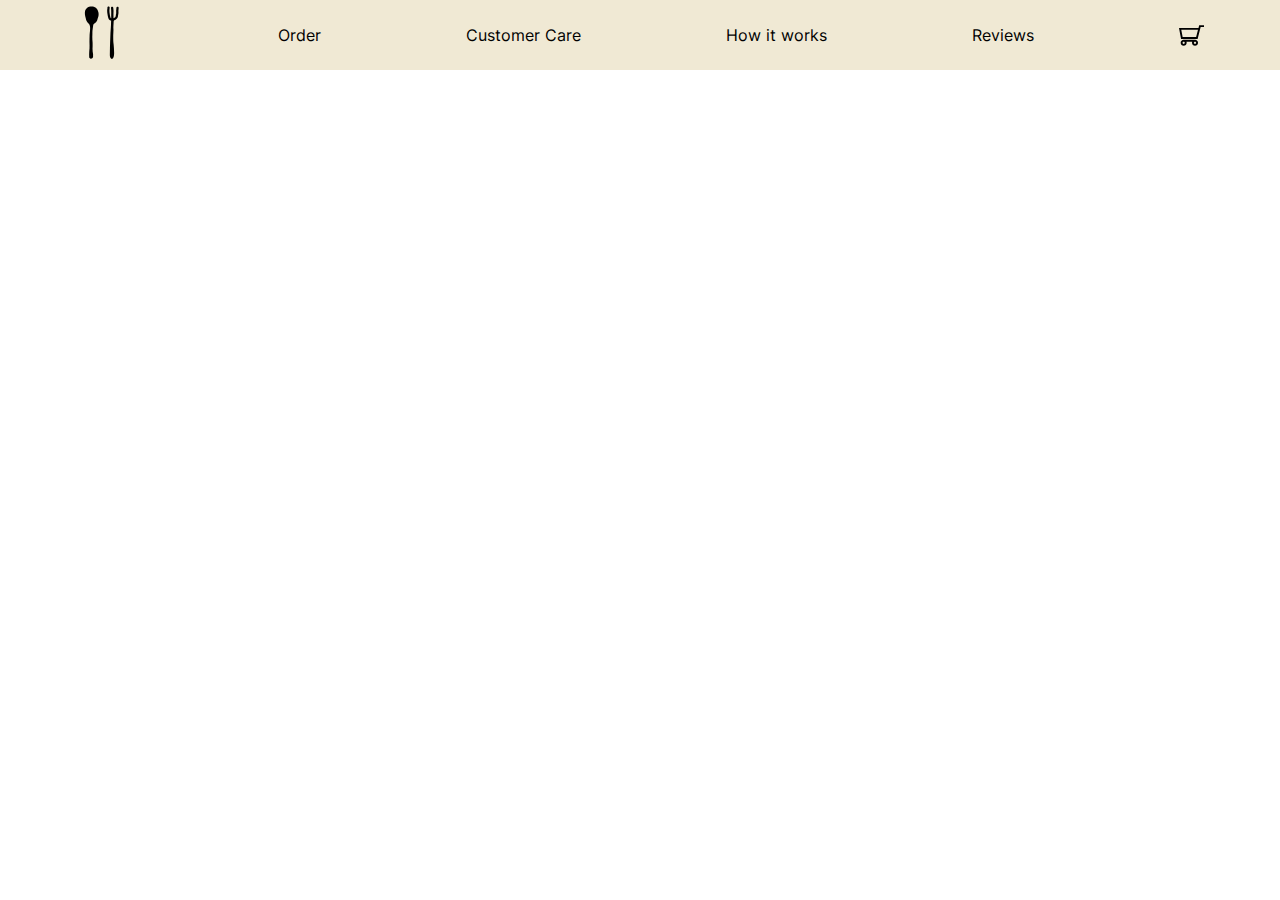
==== order/order.html @ c9ed6254 "made some changes" ====
<!DOCTYPE html>
<html lang="en">
  <head>
    <meta charset="UTF-8" />
    <meta http-equiv="X-UA-Compatible" content="IE=edge" />
    <meta name="viewport" content="width=device-width, initial-scale=1.0" />
    <link rel="stylesheet" type="text/css" href="../style.css" />
    <title>landing page</title>
  </head>
  <body>
    <div class="container-1">
      <a href="../index.html"><img class="svg-1" src="../image-from-rawpixel-id-11957114-svg.svg"
      /></a>
      <a class="button-1" href="#">Order</a>
      <a class="button-1" href="#">Customer Care</a>
      <a class="button-1" href="#">How it works</a>
      <a class="button-1" href="#">Reviews</a>
      <a class="button-1" href="#"
        ><img class="svg-1aa" src="../shopping-cart-outline-svgrepo-com.svg"
      /></a>
    </div>

   
    </div>
  </body>
</html>
---- style.css ----
@font-face {
  font-family: "Inter-ExtraBold";
  src: url("Inter-ExtraBold.ttf");
}

@font-face {
  font-family: "Inter-Bold";
  src: url("Inter-Bold.ttf");
}

@font-face {
  font-family: "Inter-Regular";
  src: url("Inter-Regular.ttf");
}

@font-face {
  font-family: "Outfit-Bold";
  src: url("Outfit-Bold.ttf");
}

@font-face {
  font-family: "Outfit-Regular";
  src: url("Outfit-Regular.ttf");
}

@font-face {
  font-family: "Outfit-Medium";
  src: url("Outfit-Medium.ttf");
}

@font-face {
  font-family: "Montserrat-Regular";
  src: url(Montserrat-Regular.ttf);
}

@font-face {
  font-family: "Fraunces_9pt-Bold";
  src: url(Fraunces_9pt-Bold.ttf);
}

* {
  box-sizing: border-box;
  margin: 0;
  padding: 0;
}

body {
  font-family: Arial, Helvetica, sans-serif;
  /* background-image: url("landing-img-1.jpg");
  background-attachment: fixed; */
}

h1 {
  color: white;
}

.container-1 {
  height: 70px;
  display: flex;
  justify-content: space-around;
  align-items: center;
  background-color: #f0e9d4;
  backdrop-filter: 20px;
}

.container-2 {
  background-image: url("1697649494311.jpeg");
  background-size: cover;
  background-attachment: local;
  height: 700px;
  display: flex;
  flex-direction: column;
  align-items: flex-start;
  justify-content: space-around;
}

.item-1 {
  font-family: Fraunces_9pt-Bold;
  font-size: 46px;
  color: #56494c;
  margin-left: 9%;
  display: flex;
}

/* .item-1a {
  font-family: Montserrat-Regular;
  font-size: 25px;
  color: #213555;
  margin-left: 9%;
  display: flex;
} */

.button-1 {
  font-family: Inter-Regular;
  color: black;
  display: flex;
  align-items: center;
}

a.button-1:link {
  color: black;
  text-decoration: none;
}

a.button-1:visited {
  color: black;
}

a.button-1:hover {
  color: black;
  font-weight: bold;
  text-decoration: overline #da2c38;
}

a.button-1:active {
  font-style: bold;
}

.svg-1 {
  width: 60px;
}

.svg-1aa {
  width: 25px;
  margin-right: 4px;
}

.button-2 {
  font-family: Inter-Regular;
  width: 120px;
  height: 40px;
  display: flex;
  justify-content: center;
  align-items: center;
  background-color: #da2c38;
  color: white;
  margin-left: 9%;
}

a.button-2:link {
  color: #da2c38;
  text-decoration: none;
}

a.button-2:hover {
  font-family: Inter-Regular;
  font-weight: bold;
  text-decoration: none;
  background-color: #f75c03;
  transition: 1.1s;
}

.container-3a {
  height: 100px;
  display: flex;
  justify-content: flex-start;
  align-items: flex-end;
  margin-left: 8%;
  font-family: Fraunces_9pt-Bold;
  font-size: 40px;
}

.container-3 {
  height: 450px;
  display: flex;
  flex-direction: row;
  align-content: space-around;
  justify-content: space-evenly;
  align-items: center;
  flex-wrap: nowrap;
}

.item-2 {
  font-family: Montserrat-Regular;
  font-size: 16px;
  height: 350px;
  display: flex;
  flex-direction: column;
  /* box-shadow: 2px 2px 4px #f0e9d1; */
  /* flex-basis: 280px; */
  flex-basis: 28%;
  justify-content: space-around;
  align-items: center;
  color: black;
  background-color: #f0e9d4;
  border-radius: 5px;
  padding: 0 40px;
  animation: myAnimation 1.5s;
}

.svg-2a {
  height: 350px;
  border-radius: 5px;
  width: 550px;
}

@keyframes myAnimation {
  0% {
    transform: scale(1);
  }
  50% {
    transform: scale(1.2);
  }
  100% {
    transform: scale(1);
  }
}

.svg-2 {
  width: 150px;
  margin-right: 30px;
}

.container-4 {
  /* background-image: url("1697649494304.jpeg"); */
  background-attachment: local;
  background-repeat: no-repeat;
  background-position: center;
  background-size: 100%;
  background-size: cover;

  height: 600px;
  display: flex;
  flex-direction: column;
  align-items: flex-start;
  justify-content: space-evenly;
}

/* .container-4 {
  height: 200px;
  width: 500px;
  height: 500px;
  display: flex;
  flex-direction: column;
  flex-basis: 20px;
  align-items: center;
  justify-content: center;
  background-image: url("1697567231557.jpeg");
  background-position: cover;
  background-repeat: no-repeat;
  filter: brightness(0.5);
  background-color: brown;
} */

.item-3,
.item-4,
.item-5 {
  align-self: auto;
  font-family: "Inter-Bold";
  color: #d6ba73;
  font-size: 20px;
  margin-left: 10%;
}

.item-4 {
  flex-wrap: wrap;
}
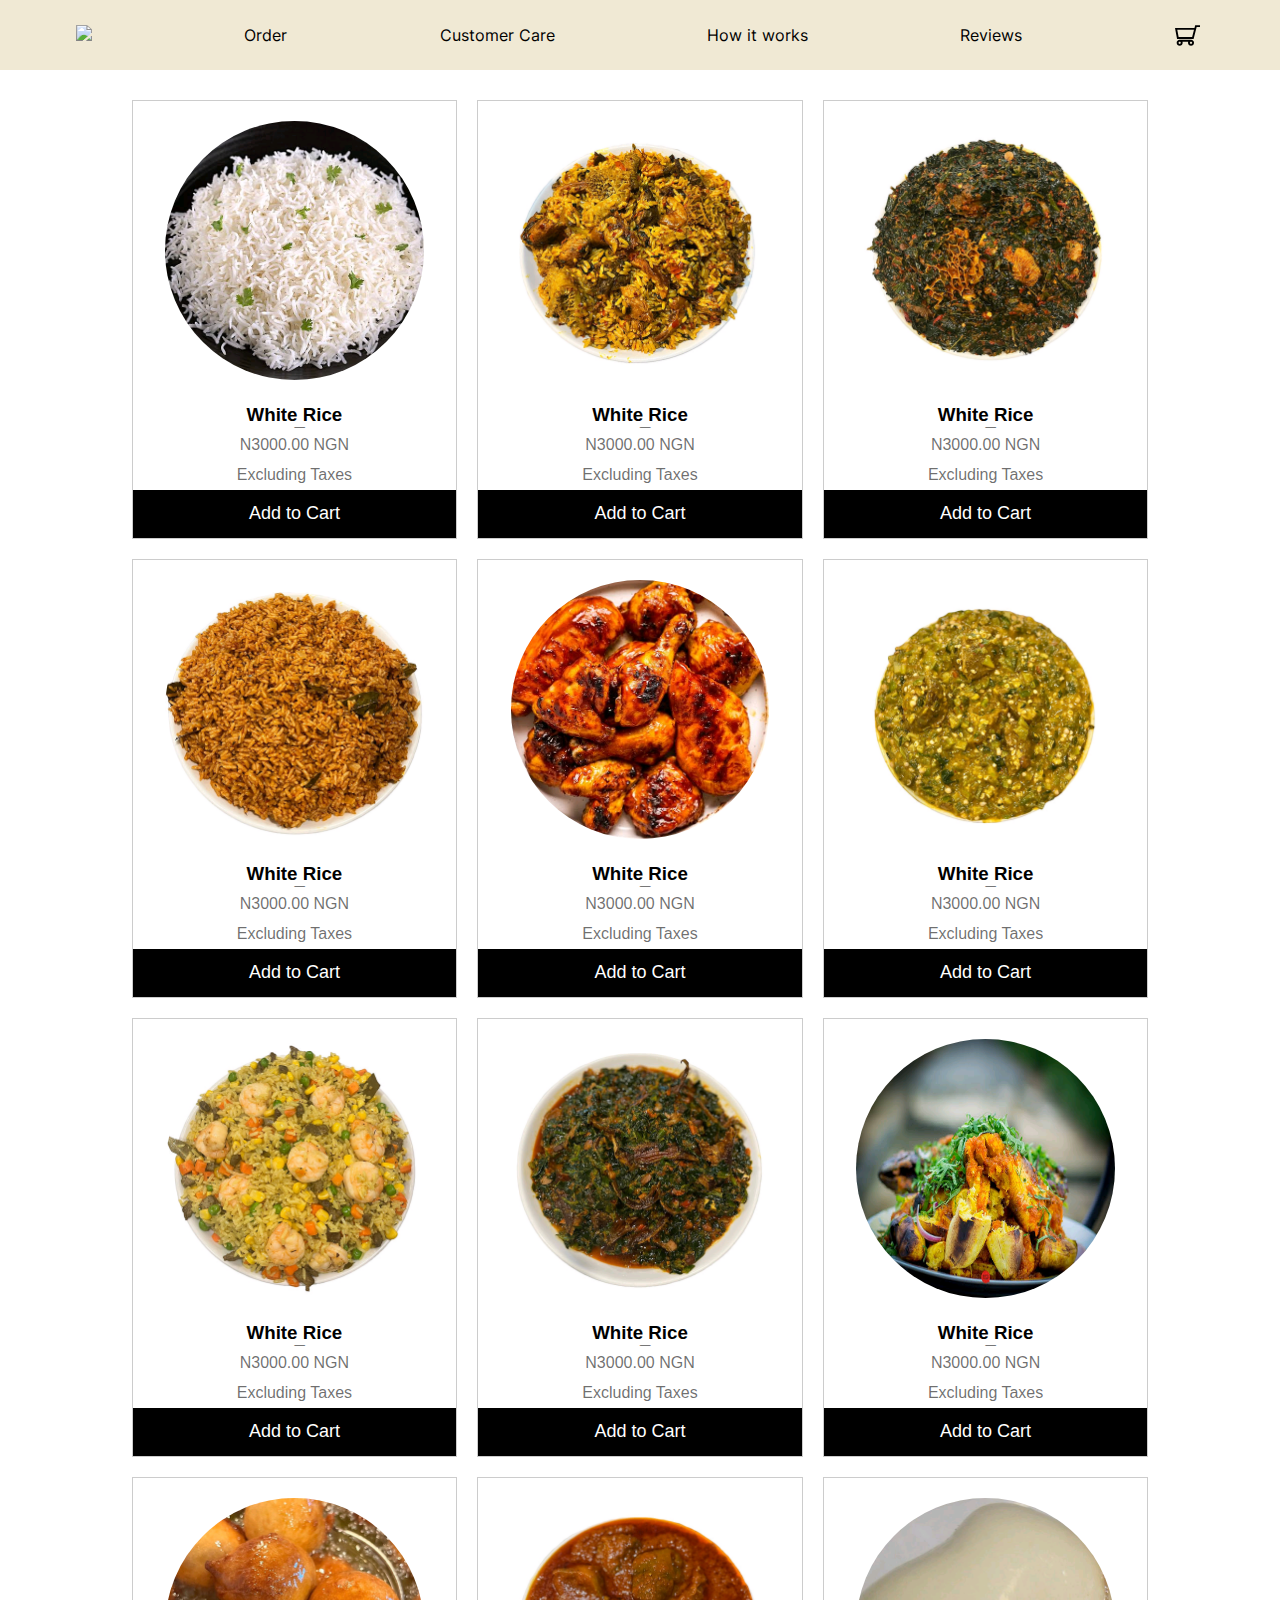
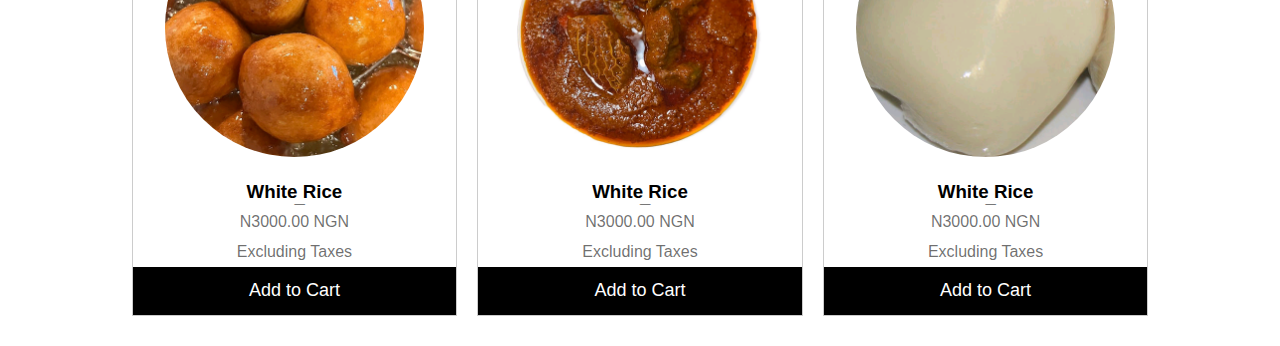
==== commit c66e6222: "update" ====
--- a/order/order.html
+++ b/order/order.html
@@ -5,11 +5,12 @@
     <meta http-equiv="X-UA-Compatible" content="IE=edge" />
     <meta name="viewport" content="width=device-width, initial-scale=1.0" />
     <link rel="stylesheet" type="text/css" href="../style.css" />
+    <link rel="stylesheet" type="text/css" href="./order.css" />
     <title>landing page</title>
   </head>
   <body>
     <div class="container-1">
-      <a href="../index.html"><img class="svg-1" src="../image-from-rawpixel-id-11957114-svg.svg"
+      <a href="../index.html"><img class="svg-1" src="../image--rawpixel-id-11957114-svg.svg"
       /></a>
       <a class="button-1" href="#">Order</a>
       <a class="button-1" href="#">Customer Care</a>
@@ -19,8 +20,192 @@
         ><img class="svg-1aa" src="../shopping-cart-outline-svgrepo-com.svg"
       /></a>
     </div>
-
+<!--Image Ordering-->
+<div class="container">
+    <div class="row-1">
+<div class="responsive">
+    <div class="gallery">
+        <img src="../img/rice.jpg" alt="Cinque Terre">
+      <div class="desc">
+        <h3 class="text">
+            White Rice
+            <div class="line"></div>
+        </h3>
+        <p> N3000.00 NGN</p>
+        <p>Excluding Taxes</p>
+      </div>
+      <button class="btn">Add to Cart</button>
+    </div>
+  </div>
+  
+<div class="responsive">
+    <div class="gallery">
+        <img src="../img/egwusi.png" alt="Cinque Terre">
+      <div class="desc">
+        <h3 class="text">
+            White Rice
+            <div class="line"></div>
+        </h3>
+        <p> N3000.00 NGN</p>
+        <p>Excluding Taxes</p>
+      </div>
+      <button class="btn">Add to Cart</button>
+    </div>
+  </div>
+
+<div class="responsive">
+    <div class="gallery">
+        <img src="../img/afang.jpg" alt="Cinque Terre">
+      <div class="desc">
+        <h3 class="text">
+            White Rice
+            <div class="line"></div>
+        </h3>
+        <p> N3000.00 NGN</p>
+        <p>Excluding Taxes</p>
+      </div>
+      <button class="btn">Add to Cart</button>
+    </div>
+  </div>
+<div class="responsive">
+    <div class="gallery">
+        <img src="../img/jollof.jpg" alt="Cinque Terre">
+      <div class="desc">
+        <h3 class="text">
+            White Rice
+            <div class="line"></div>
+        </h3>
+        <p> N3000.00 NGN</p>
+        <p>Excluding Taxes</p>
+      </div>
+      <button class="btn">Add to Cart</button>
+    </div>
+  </div>
+
+<div class="responsive">
+    <div class="gallery">
+        <img src="../img/chicken.jpg" alt="Cinque Terre">
+      <div class="desc">
+        <h3 class="text">
+            White Rice
+            <div class="line"></div>
+        </h3>
+        <p> N3000.00 NGN</p>
+        <p>Excluding Taxes</p>
+      </div>
+      <button class="btn">Add to Cart</button>
+    </div>
+  </div>
+
+<div class="responsive">
+    <div class="gallery">
+        <img src="../img/okra.jpg" alt="Cinque Terre">
+      <div class="desc">
+        <h3 class="text">
+            White Rice
+            <div class="line"></div>
+        </h3>
+        <p> N3000.00 NGN</p>
+        <p>Excluding Taxes</p>
+      </div>
+      <button class="btn">Add to Cart</button>
+    </div>
+  </div>
+
+<div class="responsive">
+    <div class="gallery">
+        <img src="../img/fried.png" alt="Cinque Terre">
+      <div class="desc">
+        <h3 class="text">
+            White Rice
+            <div class="line"></div>
+        </h3>
+        <p> N3000.00 NGN</p>
+        <p>Excluding Taxes</p>
+      </div>
+      <button class="btn">Add to Cart</button>
+    </div>
+  </div>
+
+<div class="responsive">
+    <div class="gallery">
+        <img src="../img/vegSoup.jpg" alt="Cinque Terre">
+      <div class="desc">
+        <h3 class="text">
+            White Rice
+            <div class="line"></div>
+        </h3>
+        <p> N3000.00 NGN</p>
+        <p>Excluding Taxes</p>
+      </div>
+      <button class="btn">Add to Cart</button>
+    </div>
+  </div>
+
+<div class="responsive">
+    <div class="gallery">
+        <img src="../img/bole.jpg" alt="Cinque Terre">
+      <div class="desc">
+        <h3 class="text">
+            White Rice
+            <div class="line"></div>
+        </h3>
+        <p> N3000.00 NGN</p>
+        <p>Excluding Taxes</p>
+      </div>
+      <button class="btn">Add to Cart</button>
+    </div>
+  </div>
+<div class="responsive">
+    <div class="gallery">
+        <img src="../img/bons.jpg" alt="Cinque Terre">
+      <div class="desc">
+        <h3 class="text">
+            White Rice
+            <div class="line"></div>
+        </h3>
+        <p> N3000.00 NGN</p>
+        <p>Excluding Taxes</p>
+      </div>
+      <button class="btn">Add to Cart</button>
+    </div>
+  </div>
+
+<div class="responsive">
+    <div class="gallery">
+        <img src="../img/stew.jpg" alt="Cinque Terre">
+      <div class="desc">
+        <h3 class="text">
+            White Rice
+            <div class="line"></div>
+        </h3>
+        <p> N3000.00 NGN</p>
+        <p>Excluding Taxes</p>
+      </div>
+      <button class="btn">Add to Cart</button>
+    </div>
+  </div>
+
+<div class="responsive">
+    <div class="gallery">
+        <img src="../img/fufu.jpg" alt="Cinque Terre">
+      <div class="desc">
+        <h3 class="text">
+            White Rice
+            <div class="line"></div>
+        </h3>
+        <p> N3000.00 NGN</p>
+        <p>Excluding Taxes</p>
+      </div>
+      <button class="btn">Add to Cart</button>
+    </div>
+  </div>
+  
+  <div class="clearfix"></div>
+</div>
+</div>
    
     </div>
+</div>
   </body>
 </html>
--- a/order/order.css
+++ b/order/order.css
@@ -0,0 +1,86 @@
+  * {
+    box-sizing: border-box;
+    outline: none;
+    border: none;
+  }
+  div.container{
+    width: 90%;
+    margin: 20px auto;
+  }
+  div.gallery {
+    border: 1px solid #ccc;
+    display: flex;
+    flex-direction: column;
+    align-items: center;
+    justify-self: center;
+  }
+  
+  div.gallery:hover {
+    border: 1px solid #777;
+    cursor: pointer;
+  }
+  
+  div.gallery img {
+    width: 80%;
+    height: auto;
+    margin: 20px auto;
+    border-radius: 100%;
+  }
+  
+  div.desc {
+    text-align: center;
+    line-height: 30px;
+  }
+  .text{
+    position: relative;
+  }
+  .line::after{
+    content: '_';
+    position: absolute;
+    top: 5px;
+  }
+  div.desc p{
+    color: rgba(0, 0, 0, 0.575);
+  }
+  .responsive {
+    width: 30%;
+    padding: 10px 10px;
+  }  
+  .row-1{
+    display: flex;
+    justify-content: center;
+    flex-wrap: wrap;
+  }
+  .btn{
+    background: black;
+    color: #fff;
+    width: 100%;
+    height: 3rem;
+    font-size: large;
+    cursor: pointer;
+  }
+  .btn:hover{
+    background: rgba(0, 0, 0, 0.8);
+
+  }
+  @media only screen and (max-width: 700px) {
+    .responsive {
+      width: 50%;
+      margin: 6px 0;
+    }
+  }
+  
+  @media only screen and (max-width: 500px) {
+    .row-1{
+        flex-direction: column;
+    }
+    .responsive {
+      width: 100%;
+    }
+  }
+  
+  .clearfix:after {
+    content: "";
+    display: table;
+    clear: both;
+  }
